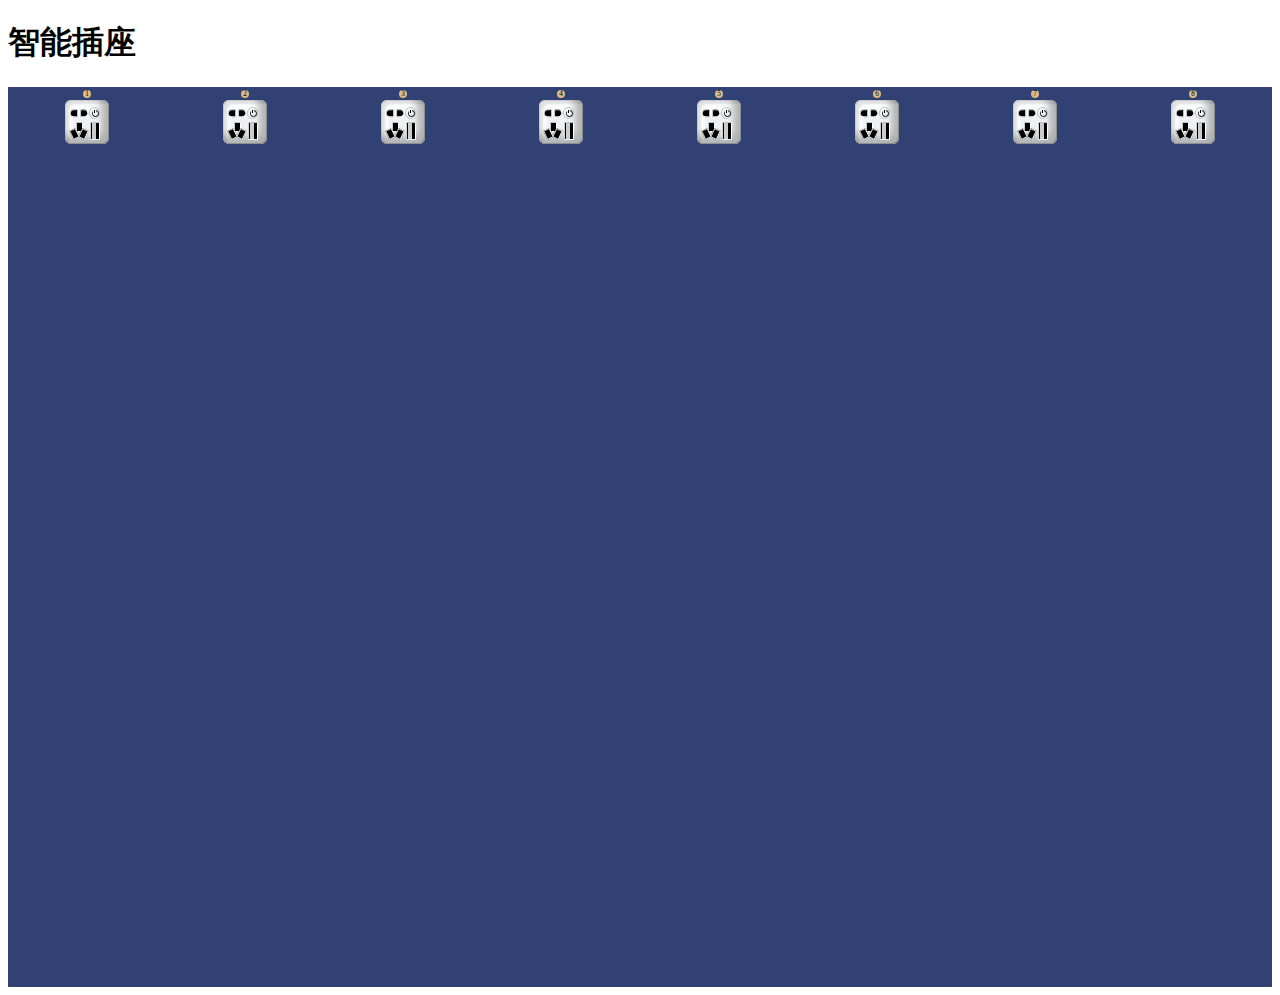
==== pages/page12.html @ ba23444b "更新插座 空调初始 home页面滑动" ====
<!DOCTYPE html>  
<html>  
<head>  
    <meta charset="UTF-8">  
    <meta name="viewport" content="width=device-width,initial-scale=1,minimum-scale=1,maximum-scale=1,user-scalable=no" />  
    <title>智能插座</title>
	<script src="../js/rem.js"></script>
    <link href="../css/mui.min.css" rel="stylesheet"/>
    <link href="../css/page12.css" rel="stylesheet"/>
    <link href="../css/pulic.css" rel="stylesheet"/>
    <script src="../js/jquery-3.4.1.js"></script>
    <script src="../js/Control.js"></script>
    <script src="../js/websocket.js"></script>
    <script src="../js/mui.min.js"></script>
    <!-- <script type="text/javascript">
    	mui.init();
    </script> -->
    <script src="../js/Receive12.js" type="text/javascript"></script>
    <script src="../js/Send.js"></script>
</head>  
<body>  
<header class="mui-bar mui-bar-nav">
	<a class="mui-action-back mui-icon mui-icon-left-nav mui-pull-left"></a>
	<h1 class="mui-title">智能插座</h1>
</header>
    <div class="mui-content">  
        <div class="container">
			<ul>
				<li>
					<div class="num">1</div>
					<div class="outlet" onclick="Socket(1)">
						<div class="outlet-part1">
							<div class="hole-2 hole-2-1 tl"></div>
							<div class="hole-2 hole-2-2 tr"></div>
							<div id="circle1" class="circle">
								<div class="circle-1"></div>
								<div class="circle-2">
									<div class="circle-2-inset"></div>
								</div>
							</div>
						</div>
						<div class="outlet-part2">
							<div class="hole-3 hole-3-1"></div>
							<div class="hole-3 hole-3-2"></div>
							<div class="hole-3 hole-3-3"></div>
							<div class="hole-3 hole-usb">
								<div class="hole-usb-inset"></div>
							</div>
						</div>
					</div>
					
				</li>
				<li>
					<div class="num">2</div>
					<div class="outlet" onclick="Socket(2)">
						<div class="outlet-part1">
							<div class="hole-2 hole-2-1 tl"></div>
							<div class="hole-2 hole-2-2 tr"></div>
							<div id="circle2" class="circle">
								<div class="circle-1"></div>
								<div class="circle-2">
									<div class="circle-2-inset"></div>
								</div>
							</div>
						</div>
						<div class="outlet-part2">
							<div class="hole-3 hole-3-1"></div>
							<div class="hole-3 hole-3-2"></div>
							<div class="hole-3 hole-3-3"></div>
							<div class="hole-3 hole-usb">
								<div class="hole-usb-inset"></div>
							</div>
						</div>
					</div>
					
				</li>
				<li>
					<div class="num">3</div>
					<div class="outlet" onclick="Socket(3)">
						<div class="outlet-part1">
							<div class="hole-2 hole-2-1 tl"></div>
							<div class="hole-2 hole-2-2 tr"></div>
							<div id="circle3" class="circle">
								<div class="circle-1"></div>
								<div class="circle-2">
									<div class="circle-2-inset"></div>
								</div>
							</div>
						</div>
						<div class="outlet-part2">
							<div class="hole-3 hole-3-1"></div>
							<div class="hole-3 hole-3-2"></div>
							<div class="hole-3 hole-3-3"></div>
							<div class="hole-3 hole-usb">
								<div class="hole-usb-inset"></div>
							</div>
						</div>
					</div>
					
				</li>
				<li>
					<div class="num">4</div>
					<div class="outlet" onclick="Socket(4)">
						<div class="outlet-part1">
							<div class="hole-2 hole-2-1 tl"></div>
							<div class="hole-2 hole-2-2 tr"></div>
							<div id="circle4" class="circle">
								<div class="circle-1"></div>
								<div class="circle-2">
									<div class="circle-2-inset"></div>
								</div>
							</div>
						</div>
						<div class="outlet-part2">
							<div class="hole-3 hole-3-1"></div>
							<div class="hole-3 hole-3-2"></div>
							<div class="hole-3 hole-3-3"></div>
							<div class="hole-3 hole-usb">
								<div class="hole-usb-inset"></div>
							</div>
						</div>
					</div>
				</li>
				<li>
					<div class="num">5</div>
					<div class="outlet" onclick="Socket(5)">
						<div class="outlet-part1">
							<div class="hole-2 hole-2-1 tl"></div>
							<div class="hole-2 hole-2-2 tr"></div>
							<div id="circle5" class="circle">
								<div class="circle-1"></div>
								<div class="circle-2">
									<div class="circle-2-inset"></div>
								</div>
							</div>
						</div>
						<div class="outlet-part2">
							<div class="hole-3 hole-3-1"></div>
							<div class="hole-3 hole-3-2"></div>
							<div class="hole-3 hole-3-3"></div>
							<div class="hole-3 hole-usb">
								<div class="hole-usb-inset"></div>
							</div>
						</div>
					</div>
				</li>
				<li>
					<div class="num">6</div>
					<div class="outlet" onclick="Socket(6)">
						<div class="outlet-part1">
							<div class="hole-2 hole-2-1 tl"></div>
							<div class="hole-2 hole-2-2 tr"></div>
							<div id="circle6" class="circle">
								<div class="circle-1"></div>
								<div class="circle-2">
									<div class="circle-2-inset"></div>
								</div>
							</div>
						</div>
						<div class="outlet-part2">
							<div class="hole-3 hole-3-1"></div>
							<div class="hole-3 hole-3-2"></div>
							<div class="hole-3 hole-3-3"></div>
							<div class="hole-3 hole-usb">
								<div class="hole-usb-inset"></div>
							</div>
						</div>
					</div>
				</li>
				<li>
					<div class="num">7</div>
					<div class="outlet" onclick="Socket(7)">
						<div class="outlet-part1">
							<div class="hole-2 hole-2-1 tl"></div>
							<div class="hole-2 hole-2-2 tr"></div>
							<div id="circle7" class="circle">
								<div class="circle-1"></div>
								<div class="circle-2">
									<div class="circle-2-inset"></div>
								</div>
							</div>
						</div>
						<div class="outlet-part2">
							<div class="hole-3 hole-3-1"></div>
							<div class="hole-3 hole-3-2"></div>
							<div class="hole-3 hole-3-3"></div>
							<div class="hole-3 hole-usb">
								<div class="hole-usb-inset"></div>
							</div>
						</div>
					</div>
				</li>
				<li>
					<div class="num">8</div>
					<div class="outlet" onclick="Socket(8)">
						<div class="outlet-part1">
							<div class="hole-2 hole-2-1 tl"></div>
							<div class="hole-2 hole-2-2 tr"></div>
							<div id="circle8" class="circle">
								<div class="circle-1"></div>
								<div class="circle-2">
									<div class="circle-2-inset"></div>
								</div>
							</div>
						</div>
						<div class="outlet-part2">
							<div class="hole-3 hole-3-1"></div>
							<div class="hole-3 hole-3-2"></div>
							<div class="hole-3 hole-3-3"></div>
							<div class="hole-3 hole-usb">
								<div class="hole-usb-inset"></div>
							</div>
						</div>
					</div>
				</li>
			</ul>
		
		</div>
    </div>  
	<script type="text/javascript">
		var state_bug = 12;
		mui.init({
			swipeBack:true,
			
			beforeback: function(){
				window.history.back();
			}
		});
	</script>
</body>
</html>
---- css/page12.css ----
.mui-content{
	height: 100vh;
	width: 100%;
	background-color: #314173;
}
.container{
	width: 100%;
	margin-top: 0.5rem;
	/* margin: 3vh auto; */
}

.container ul{
	list-style: none;
	padding: 0;
	margin: 0;
	display: flex;
	flex-direction: row;
	flex-wrap: wrap;
	/* justify-content: space-between; */
	justify-content: space-around;
}


.container ul li{
	position: relative;
	width: 2.8rem;
	height: 2.8rem;
	margin: 0.2rem;
	margin-bottom: 0.6rem;
	/* background: red; */
}
/* 数字部分 */
.num{
	width: 0.5rem;
	height: 0.5rem;
	margin: 0 auto;
	border-radius: 50%;
	font-size: 0.45rem;
	text-align: center;
	line-height: 0.5rem;
	margin-bottom: 0.1rem;
	background: burlywood;
	
}
/* 插座整体背景 */
.outlet {
    background-color: #edf1f4;
    border-radius: 0.375em;
    box-shadow: 0.0625em 0.0625em 0 rgba(0, 0, 0, 0.1) inset, -0.0625em -0.0625em 0 rgba(0, 0, 0, 0.2) inset, -0.5em -0.5em 0.5em rgba(0, 0, 0, 0.3) inset, 0.25em 0.25em 0.125em rgba(0, 0, 0, 0.1) inset, -0.1875em 0 0.1875em 0.6875em rgba(255, 255, 255, 0.7) inset;
	width: 100%;
	height: 100%;
}
/* 插座上部分 */
.outlet-part1{
	position: relative;
	width: 100%;
	height: 50%;
	/* background: red; */
}
.hole-2{
	position: absolute;
	width: 0.38rem;  
	height: 0.4rem;
	border-radius: 50% 50% 0 0;
	top: 40%;
	background: black;
	box-shadow: 0.0625rem 0.0625rem 0.0625rem rgba(255, 255, 255, 0.6);
	transition: all 0.3s linear;
}
.hole-2-1{
	left: 13%;
	border-top: 0.1rem solid rgba(255, 255, 255, 0.8);
	border-left: 0.1rem solid #edf1f4;
	border-bottom: 0.1rem solid rgba(255, 255, 255, 0.8);
	border-right: 0.1rem solid rgba(255, 255, 255, 0.8);
}
.hole-2-2{
	left: 34%;
	border-left: 0.1rem solid rgba(255, 255, 255, 0.8);
	border-top: 0.1rem solid #edf1f4;
	border-right: 0.1rem solid #edf1f4;
	border-bottom: 0.1rem solid rgba(255, 255, 255, 0.8);
}
.tl{
	transform:rotate(-90deg);
}
.tr{
	transform:rotate(90deg);
}
/* 电源部分 */
.circle{
	position: absolute;
	top: 35%;
	right: 20%;
	width: 0.6rem;
	height: 0.6rem;
	border-radius: 50%;
	border: 0.03rem solid #C0C0C0 ;
	/* background: #00FFFF; */
}
.circle-1{
	position: absolute;
	width: 0.3rem;
	height: 0.3rem;
	top: 20%;
	border-radius: 50%;
	left: 0.12rem;
	border: 0.03rem solid #000;
}
.circle-2{
	position: absolute;
	width: 0.15rem;
	height: 50%;
	left: 38%;
	top: 15%;
	background: #edf1f4;
}
.circle-2-inset{
	width: 0.03rem;
	height: 70%;
	left: 50%;
	margin: 0 auto;
	background: #000;
}
/* 插座下部分 */
.outlet-part2{
	position: relative;
	width: 100%;
	height: 50%;
}
.hole-3{
	position: absolute;
	width: 0.3rem;
	height: 0.5rem;
	border-top: 0.1rem solid rgba(255, 255, 255, 0.75);
	border-right: 0.1rem solid white;
	border-bottom: 0.1rem solid #edf1f4;
	border-left: 0.1rem solid rgba(255, 255, 255, 0.8);
	/* border-radius: 0 0.375em 0.375em 0 / 0 50% 50% 0; */
	/* margin: 0.375em 0.375em 0.1875em 0.1875em; */
	/* transform-origin: 0 0; */
	background: #000000;
	/* background: #00FFFF; */
}
.hole-3-1{
	left: 25%;
}
.hole-3-2{
	top: 30%;
	left: 15%;
	transform:rotate(-25deg);
}
.hole-3-3{
	top: 30%;
	left: 35%;
	transform:rotate(25deg);
}
.hole-usb{
	border-top: 0.1rem solid rgba(255, 255, 255, 0.75);
	border-right: 0.1rem solid white;
	border-bottom: 0.1rem solid #edf1f4;
	border-left: 0.1rem solid rgba(255, 255, 255, 0.8);
	right: 20%;
	width: 0.5rem;
	height: 1rem;
}
.hole-usb-inset{
	width: 40%;
	margin-left: 1px ;
	height: 100%;
	background: #CCCCCC;
	
}
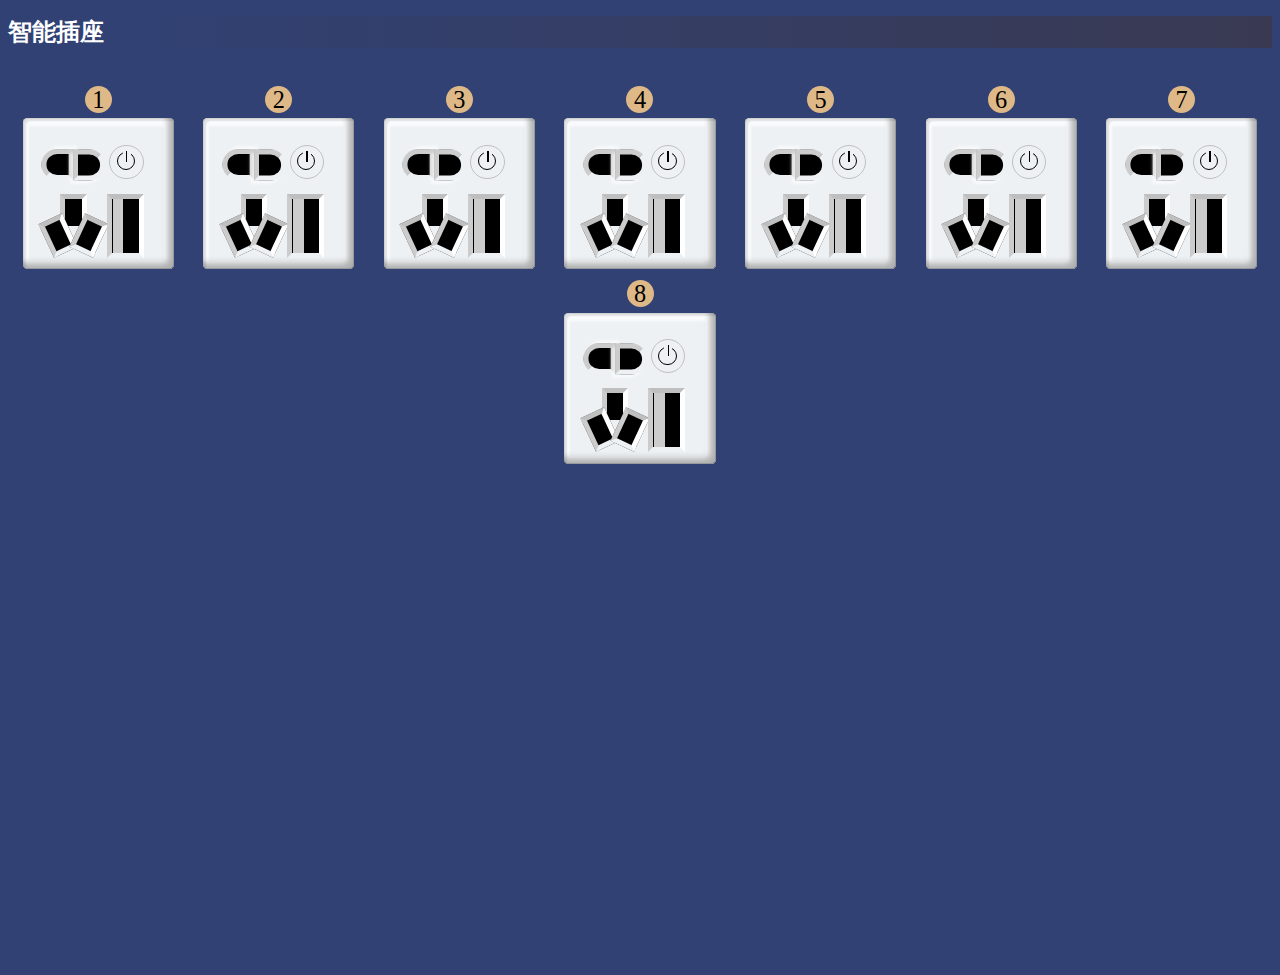
==== commit f7f7e04d: "新增404" ====
--- a/pages/page12.html
+++ b/pages/page12.html
@@ -214,7 +214,9 @@
 					</div>
 				</li>
 			</ul>
-		
+		</div>
+		<div class="err">
+			<img src="../img/404.png">
 		</div>
     </div>  
 	<script type="text/javascript">
--- a/css/page12.css
+++ b/css/page12.css
@@ -6,7 +6,6 @@
 .container{
 	width: 100%;
 	margin-top: 0.5rem;
-	/* margin: 3vh auto; */
 }
 
 .container ul{
@@ -16,7 +15,6 @@
 	display: flex;
 	flex-direction: row;
 	flex-wrap: wrap;
-	/* justify-content: space-between; */
 	justify-content: space-around;
 }
 
@@ -27,7 +25,6 @@
 	height: 2.8rem;
 	margin: 0.2rem;
 	margin-bottom: 0.6rem;
-	/* background: red; */
 }
 /* 数字部分 */
 .num{
@@ -55,7 +52,6 @@
 	position: relative;
 	width: 100%;
 	height: 50%;
-	/* background: red; */
 }
 .hole-2{
 	position: absolute;
@@ -96,7 +92,6 @@
 	height: 0.6rem;
 	border-radius: 50%;
 	border: 0.03rem solid #C0C0C0 ;
-	/* background: #00FFFF; */
 }
 .circle-1{
 	position: absolute;
@@ -136,11 +131,7 @@
 	border-right: 0.1rem solid white;
 	border-bottom: 0.1rem solid #edf1f4;
 	border-left: 0.1rem solid rgba(255, 255, 255, 0.8);
-	/* border-radius: 0 0.375em 0.375em 0 / 0 50% 50% 0; */
-	/* margin: 0.375em 0.375em 0.1875em 0.1875em; */
-	/* transform-origin: 0 0; */
 	background: #000000;
-	/* background: #00FFFF; */
 }
 .hole-3-1{
 	left: 25%;
--- a/css/pulic.css
+++ b/css/pulic.css
@@ -0,0 +1,44 @@
+header{
+	background: linear-gradient(to right , #314173 10%,#393952 100%);
+	
+	
+}
+header h1,a{
+	color: #FFFFFF!important;
+}
+.fr{
+	float: right;
+}
+.fl{
+	float: left;
+}
+ul{
+	list-style: none;
+	padding: 0;
+	margin: 0;
+}
+html{
+	height:100%;
+	background-color: #314173;
+}
+*{
+	touch-action: none; 
+}
+/* 404样式 */
+.err{
+	position: absolute;
+	width: 100%;
+	top: 45px;
+	bottom: 0;
+	background: #FFFFFF;
+	z-index: 99999;
+	display: none;
+	
+}
+.err img{
+	position: absolute;
+	top: 25%;
+	left: 25%;
+	width: 50%;
+	
+}
